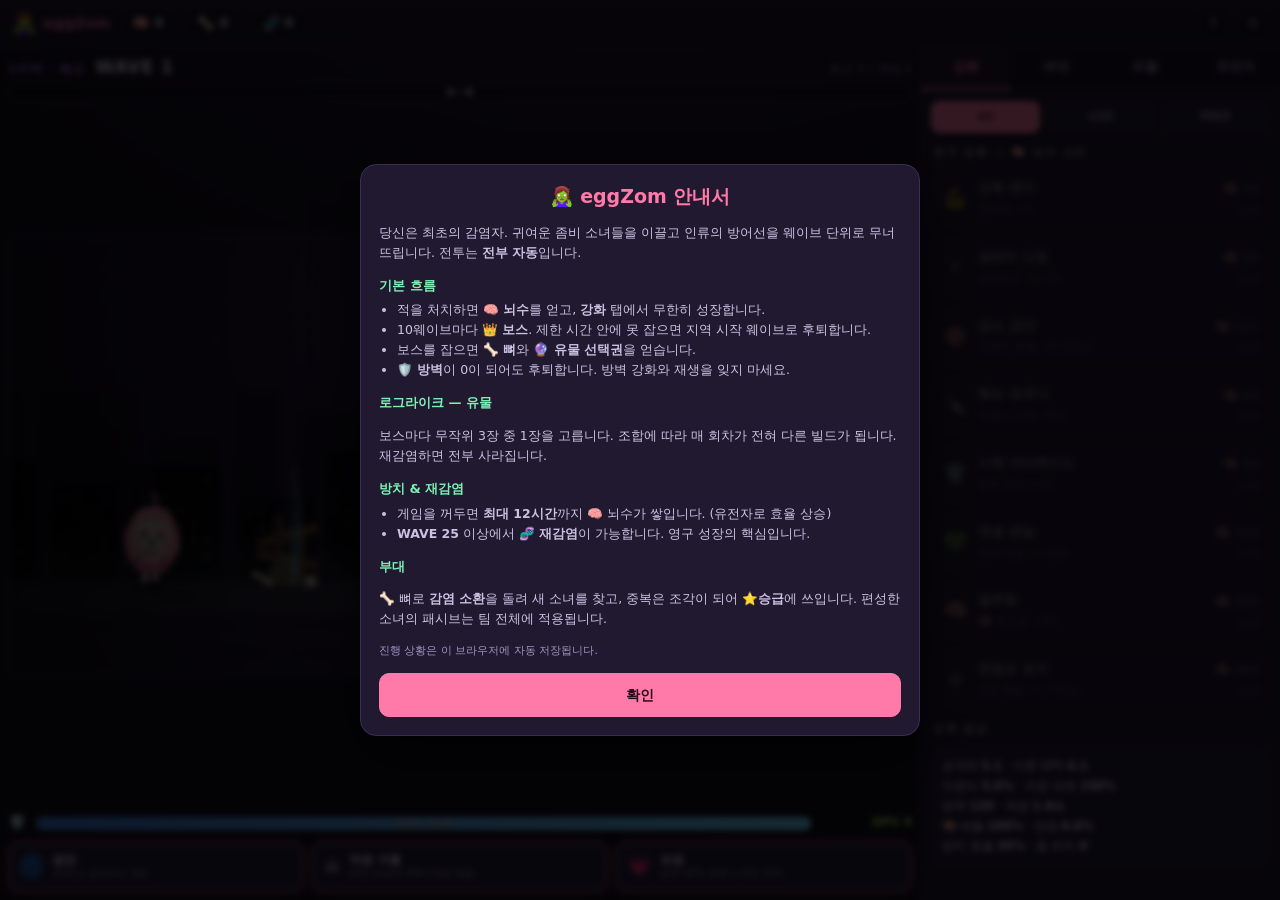
==== index.html @ c1191a76 "feat: eggZom — 미소녀 좀비 방치형 로그라이크 게임 구현 브라우저에서 바로 실행되는 싱글 페이지 방치형 로그라이크를 새로 만들었다. 외부 라이브러리와 이미지 에셋 없이," ====
<!doctype html>
<html lang="ko">
<head>
<meta charset="utf-8">
<meta name="viewport" content="width=device-width,initial-scale=1,maximum-scale=1,user-scalable=no">
<title>eggZom — 미소녀 좀비 방치형 로그라이크</title>
<meta name="description" content="미소녀 좀비들을 이끌고 인류 최후의 방어선을 무너뜨리는 방치형 로그라이크.">
<link rel="icon" href="data:image/svg+xml,<svg xmlns='http://www.w3.org/2000/svg' viewBox='0 0 32 32'><text y='26' font-size='26'>🧟‍♀️</text></svg>">
<link rel="stylesheet" href="assets/style.css">
</head>
<body>
<div id="boot">
  <div class="boot-inner">
    <div class="boot-logo">🧟‍♀️</div>
    <h1>eggZom</h1>
    <p>미소녀 좀비 방치형 로그라이크</p>
  </div>
</div>

<div id="app" hidden>
  <!-- ===== 상단 리소스 바 ===== -->
  <header id="topbar">
    <div class="brand"><span class="brand-emoji">🧟‍♀️</span><span class="brand-name">eggZom</span></div>
    <div class="res" title="적을 처치하면 얻습니다. 강화에 사용."><span class="res-ico">🧠</span><span id="res-brains">0</span></div>
    <div class="res" title="보스를 처치하면 얻습니다. 소환에 사용."><span class="res-ico">🦴</span><span id="res-bones">0</span></div>
    <div class="res" title="재감염으로 얻는 영구 재화."><span class="res-ico">🧬</span><span id="res-genes">0</span></div>
    <div class="spacer"></div>
    <button id="btn-help" class="icon-btn" title="도움말">?</button>
    <button id="btn-settings" class="icon-btn" title="설정">⚙</button>
  </header>

  <main id="main">
    <!-- ===== 전장 ===== -->
    <section id="stage">
      <div id="wave-bar">
        <div class="wave-info">
          <span id="zone-name">폐교</span>
          <strong id="wave-label">WAVE 1</strong>
          <span id="best-label">최고 1</span>
        </div>
        <div class="wave-track"><div id="wave-fill"></div><span id="wave-count">0 / 10</span></div>
      </div>

      <canvas id="cv" width="960" height="540"></canvas>

      <div id="boss-timer" hidden><span id="boss-timer-txt">30.0</span></div>
      <div id="toast-area"></div>

      <div id="barrier-bar">
        <span class="bb-ico">🛡️</span>
        <div class="bb-track"><div id="bb-fill"></div><span id="bb-txt">100 / 100</span></div>
        <span id="dps-txt">DPS 0</span>
      </div>

      <div id="skillbar"></div>
    </section>

    <!-- ===== 사이드 패널 ===== -->
    <section id="panel">
      <nav id="tabs">
        <button class="tab active" data-tab="upgrade">강화</button>
        <button class="tab" data-tab="party">부대</button>
        <button class="tab" data-tab="relic">유물</button>
        <button class="tab" data-tab="gene">유전자</button>
      </nav>
      <div id="tab-body">
        <div class="tab-page" data-page="upgrade"></div>
        <div class="tab-page" data-page="party" hidden></div>
        <div class="tab-page" data-page="relic" hidden></div>
        <div class="tab-page" data-page="gene" hidden></div>
      </div>
    </section>
  </main>

  <!-- ===== 모달 ===== -->
  <div id="modal" hidden>
    <div class="modal-card">
      <h2 id="modal-title"></h2>
      <div id="modal-body"></div>
      <div id="modal-actions"></div>
    </div>
  </div>
</div>

<script src="src/data.js"></script>
<script src="src/state.js"></script>
<script src="src/engine.js"></script>
<script src="src/render.js"></script>
<script src="src/ui.js"></script>
<script src="src/main.js"></script>
</body>
</html>
---- assets/style.css ----
/* ===== eggZom — 미소녀 좀비 방치형 로그라이크 ===== */
:root{
  --bg:#120d1a; --bg2:#1a1326; --panel:#211930; --panel2:#2a2040;
  --line:#3a2d55; --txt:#efe7ff; --dim:#a394c4;
  --pink:#ff7aa8; --pink-d:#c94d7c; --mint:#7df0b4; --lime:#b8f06a;
  --gold:#ffcf5c; --blood:#ff5470; --violet:#b07bff; --cyan:#6fd6ff;
  --r:12px;
}
*{box-sizing:border-box}
html,body{height:100%}
body{
  margin:0; background:radial-gradient(1200px 700px at 50% -10%,#2a1c3d 0%,var(--bg) 60%);
  color:var(--txt); font:14px/1.45 "Pretendard","Apple SD Gothic Neo","Noto Sans KR",system-ui,-apple-system,"Segoe UI",sans-serif;
  overflow:hidden; -webkit-tap-highlight-color:transparent;
}
button{font:inherit;color:inherit;cursor:pointer;border:none;background:none}
[hidden]{display:none!important}   /* display 지정이 hidden 을 덮지 않도록 */
::-webkit-scrollbar{width:8px;height:8px}
::-webkit-scrollbar-thumb{background:#4a3a6b;border-radius:8px}
::-webkit-scrollbar-track{background:transparent}

/* ---- boot ---- */
#boot{position:fixed;inset:0;display:grid;place-items:center;background:var(--bg);z-index:99;transition:opacity .4s}
#boot.gone{opacity:0;pointer-events:none}
.boot-inner{text-align:center}
.boot-logo{font-size:72px;animation:sway 1.6s ease-in-out infinite}
@keyframes sway{0%,100%{transform:rotate(-8deg) translateY(0)}50%{transform:rotate(8deg) translateY(-8px)}}
.boot-inner h1{margin:8px 0 2px;font-size:38px;letter-spacing:2px;color:var(--pink);text-shadow:0 0 24px #ff7aa855}
.boot-inner p{margin:0;color:var(--dim)}

/* ---- layout ---- */
#app{display:flex;flex-direction:column;height:100vh;height:100dvh}
#topbar{display:flex;align-items:center;gap:10px;padding:8px 12px;background:linear-gradient(180deg,#241a36,#1a1326);border-bottom:1px solid var(--line);flex:none}
.brand{display:flex;align-items:center;gap:6px;font-weight:800;letter-spacing:.5px}
.brand-emoji{font-size:20px}
.brand-name{color:var(--pink)}
.spacer{flex:1}
.res{display:flex;align-items:center;gap:5px;background:#00000040;border:1px solid var(--line);border-radius:999px;padding:4px 11px;font-variant-numeric:tabular-nums;font-weight:700;font-size:13px}
.res-ico{font-size:14px}
.icon-btn{width:30px;height:30px;border-radius:8px;background:#00000040;border:1px solid var(--line);color:var(--dim);font-weight:700}
.icon-btn:hover{color:var(--txt);border-color:var(--pink)}

#main{flex:1;display:flex;min-height:0}
#stage{flex:1;display:flex;flex-direction:column;justify-content:center;min-width:0;position:relative;padding:8px;gap:8px}
#panel{width:360px;flex:none;display:flex;flex-direction:column;background:var(--panel);border-left:1px solid var(--line);min-height:0}

/* ---- wave bar ---- */
#wave-bar{flex:none}
.wave-info{display:flex;align-items:baseline;gap:10px;margin-bottom:4px}
#zone-name{color:var(--violet);font-weight:700;font-size:12px;letter-spacing:1px}
#wave-label{font-size:17px;letter-spacing:1px}
#best-label{margin-left:auto;color:var(--dim);font-size:12px}
.wave-track{position:relative;height:16px;background:#00000055;border:1px solid var(--line);border-radius:999px;overflow:hidden}
#wave-fill{height:100%;width:0;background:linear-gradient(90deg,var(--pink-d),var(--pink));transition:width .18s}
.wave-track span{position:absolute;inset:0;display:grid;place-items:center;font-size:11px;font-weight:700;text-shadow:0 1px 2px #000}

/* ---- canvas ---- */
#cv{width:100%;height:auto;aspect-ratio:960/470;max-height:100%;flex:0 1 auto;min-height:0;margin:auto 0;
  border-radius:var(--r);background:#0d0916;border:1px solid var(--line);display:block}

#boss-timer{position:absolute;top:56px;left:50%;transform:translateX(-50%);background:#000000bb;border:1px solid var(--blood);color:var(--blood);
  padding:4px 16px;border-radius:999px;font-weight:800;font-variant-numeric:tabular-nums;letter-spacing:1px;box-shadow:0 0 20px #ff547055}

/* ---- barrier ---- */
#barrier-bar{flex:none;display:flex;align-items:center;gap:8px}
.bb-ico{font-size:15px}
.bb-track{position:relative;flex:1;height:15px;background:#00000055;border:1px solid var(--line);border-radius:999px;overflow:hidden}
#bb-fill{height:100%;width:100%;background:linear-gradient(90deg,#3c7de0,var(--cyan));transition:width .12s}
.bb-track span{position:absolute;inset:0;display:grid;place-items:center;font-size:11px;font-weight:700;text-shadow:0 1px 2px #000}
#dps-txt{font-size:12px;color:var(--lime);font-weight:700;min-width:92px;text-align:right;font-variant-numeric:tabular-nums}

/* ---- skills ---- */
#skillbar{flex:none;display:flex;gap:8px}
.skill{position:relative;flex:1;height:50px;border-radius:10px;background:var(--panel2);border:1px solid var(--line);overflow:hidden;display:flex;align-items:center;gap:8px;padding:0 10px}
.skill:disabled{opacity:.75;cursor:default}
.skill.ready{border-color:var(--pink);box-shadow:0 0 14px #ff7aa833}
.skill-ico{font-size:20px;position:relative;z-index:1}
.skill-meta{display:flex;flex-direction:column;text-align:left;line-height:1.25;min-width:0;flex:1;position:relative;z-index:1}
.skill-name{font-size:12px;font-weight:700;white-space:nowrap}
.skill-sub{font-size:10px;color:var(--dim);white-space:nowrap;overflow:hidden;text-overflow:ellipsis}
.skill-cd{position:absolute;inset:0;background:#000000a6;transform-origin:left;transition:transform .1s linear;z-index:0}
.skill.active{border-color:var(--lime);box-shadow:0 0 16px #b8f06a55}

/* ---- tabs ---- */
#tabs{display:flex;flex:none;border-bottom:1px solid var(--line);background:var(--bg2)}
.tab{flex:1;padding:11px 0;font-size:13px;font-weight:700;color:var(--dim);border-bottom:2px solid transparent}
.tab.active{color:var(--pink);border-bottom-color:var(--pink);background:#ff7aa80f}
.tab .dot{display:inline-block;width:7px;height:7px;border-radius:50%;background:var(--lime);margin-left:4px;vertical-align:middle;animation:pulse 1.1s infinite}
@keyframes pulse{0%,100%{opacity:1}50%{opacity:.25}}
#tab-body{flex:1;overflow-y:auto;overflow-x:hidden;padding:10px}
.tab-page{display:flex;flex-direction:column;gap:8px}

/* ---- generic rows ---- */
.sec-title{font-size:11px;letter-spacing:1.5px;color:var(--dim);font-weight:800;margin:4px 2px 0}
.row{display:flex;align-items:center;gap:10px;background:var(--panel2);border:1px solid var(--line);border-radius:10px;padding:9px 10px;text-align:left;width:100%;transition:border-color .12s,transform .06s}
.row:not(:disabled):hover{border-color:var(--pink)}
.row:not(:disabled):active{transform:translateY(1px)}
.row:disabled{opacity:.45;cursor:default}
.row-ico{font-size:20px;width:26px;text-align:center;flex:none}
.row-mid{flex:1;min-width:0}
.row-name{font-size:13px;font-weight:700;display:flex;align-items:center;gap:6px}
.row-desc{font-size:11px;color:var(--dim);overflow:hidden;text-overflow:ellipsis;white-space:nowrap}
.row-right{text-align:right;flex:none;font-variant-numeric:tabular-nums}
.row-cost{font-size:12px;font-weight:800;color:var(--gold)}
.row-cost.no{color:#8a7aa8}
.row-lv{font-size:10px;color:var(--dim)}
.pill{font-size:9px;font-weight:800;padding:1px 6px;border-radius:999px;letter-spacing:.5px}
.pill.R{background:#4b5563;color:#e5e7eb}
.pill.SR{background:#6d3fb3;color:#e9d5ff}
.pill.SSR{background:linear-gradient(90deg,#ff9a3c,#ff5470);color:#fff}
.pill.new{background:var(--lime);color:#14301a}

/* buy multiplier */
.buy-modes{display:flex;gap:6px}
.buy-modes button{flex:1;padding:6px 0;font-size:12px;font-weight:700;border-radius:8px;background:var(--panel2);border:1px solid var(--line);color:var(--dim)}
.buy-modes button.on{background:var(--pink);border-color:var(--pink);color:#2a0b18}

/* party */
.slots{display:grid;grid-template-columns:repeat(5,1fr);gap:6px}
.slot{min-height:86px;padding:4px 2px 5px;border-radius:10px;background:#00000040;border:1px dashed var(--line);display:flex;flex-direction:column;align-items:center;justify-content:center;gap:2px;font-size:10px;color:var(--dim);position:relative;overflow:hidden}
.slot.filled{border-style:solid;background:var(--panel2)}
.slot.locked{opacity:.35}
.slot canvas{width:100%;height:auto}
.slot .sl-name{font-size:10px;font-weight:700;color:var(--txt)}
.slot .sl-lv{font-size:9px;color:var(--gold)}
.unit-card{display:flex;gap:9px;align-items:center;background:var(--panel2);border:1px solid var(--line);border-radius:10px;padding:8px}
.unit-card.equipped{border-color:var(--mint);box-shadow:0 0 10px #7df0b422}
.unit-por{width:52px;height:60px;flex:none;border-radius:8px;background:#00000055;overflow:hidden}
.unit-por canvas{width:100%;height:100%;display:block}
.unit-body{flex:1;min-width:0}
.unit-actions{display:flex;flex-direction:column;gap:4px;flex:none}
.mini-btn{padding:5px 9px;font-size:11px;font-weight:700;border-radius:7px;background:var(--panel);border:1px solid var(--line);white-space:nowrap}
.mini-btn:not(:disabled):hover{border-color:var(--pink)}
.mini-btn:disabled{opacity:.4;cursor:default}
.mini-btn.pri{background:var(--pink);border-color:var(--pink);color:#2a0b18}
.mini-btn.pri:disabled{background:var(--panel);border-color:var(--line);color:var(--dim)}
.stars{color:var(--gold);font-size:10px;letter-spacing:1px}
.shardbar{height:4px;background:#00000055;border-radius:9px;overflow:hidden;margin-top:3px}
.shardbar i{display:block;height:100%;background:var(--violet)}

/* relic */
.relic-grid{display:grid;grid-template-columns:1fr 1fr;gap:7px}
.relic{background:var(--panel2);border:1px solid var(--line);border-radius:10px;padding:8px;text-align:left}
.relic .rn{font-size:12px;font-weight:700;display:flex;gap:5px;align-items:center}
.relic .rd{font-size:10.5px;color:var(--dim);margin-top:3px}
.relic .rc{font-size:10px;color:var(--lime);font-weight:800;margin-top:3px}
.empty{color:var(--dim);font-size:12px;text-align:center;padding:22px 10px;border:1px dashed var(--line);border-radius:10px}

/* gene */
.gene-node{display:flex;gap:9px;align-items:center}
.prestige-box{background:linear-gradient(135deg,#3a1d4e,#221436);border:1px solid var(--violet);border-radius:12px;padding:12px;text-align:center}
.prestige-box h3{margin:0 0 4px;color:var(--violet);font-size:15px}
.prestige-box p{margin:0 0 9px;font-size:11.5px;color:var(--dim)}
.big-btn{width:100%;padding:11px;border-radius:10px;font-weight:800;font-size:14px;background:linear-gradient(90deg,var(--violet),var(--pink));color:#1c0a24}
.big-btn:disabled{background:#3a2d55;color:#7a6a99;cursor:default}

/* toast */
#toast-area{position:absolute;top:58px;right:18px;display:flex;flex-direction:column;gap:6px;align-items:flex-end;pointer-events:none;z-index:5}
.toast{background:#000000cc;border:1px solid var(--line);border-left:3px solid var(--pink);border-radius:8px;padding:7px 12px;font-size:12px;font-weight:600;
  animation:tin .28s ease-out, tout .4s ease-in 2.6s forwards;max-width:290px}
.toast.good{border-left-color:var(--lime)} .toast.bad{border-left-color:var(--blood)} .toast.gold{border-left-color:var(--gold)}
@keyframes tin{from{opacity:0;transform:translateX(22px)}to{opacity:1;transform:none}}
@keyframes tout{to{opacity:0;transform:translateX(22px)}}

/* modal */
#modal{position:fixed;inset:0;background:#000000cc;display:grid;place-items:center;z-index:50;padding:16px;backdrop-filter:blur(3px)}
.modal-card{background:var(--panel);border:1px solid var(--line);border-radius:16px;padding:18px;max-width:560px;width:100%;max-height:86vh;overflow-y:auto;box-shadow:0 20px 60px #000a}
.modal-card h2{margin:0 0 10px;font-size:19px;color:var(--pink);text-align:center}
#modal-body{font-size:13px;color:var(--txt)}
#modal-body h4{margin:14px 0 5px;color:var(--mint);font-size:13px}
#modal-body p,#modal-body li{color:#cdc2e4;font-size:12.5px;line-height:1.6}
#modal-body ul{margin:4px 0;padding-left:18px}
#modal-actions{display:flex;gap:8px;margin-top:14px}
#modal-actions button{flex:1;padding:11px;border-radius:10px;font-weight:800;background:var(--panel2);border:1px solid var(--line)}
#modal-actions button.pri{background:var(--pink);border-color:var(--pink);color:#2a0b18}

/* relic pick cards */
.pick-grid{display:grid;grid-template-columns:repeat(auto-fit,minmax(150px,1fr));gap:10px}
.pick{background:var(--panel2);border:1px solid var(--line);border-radius:12px;padding:13px;text-align:center;transition:transform .12s,border-color .12s}
.pick:hover{transform:translateY(-3px);border-color:var(--pink)}
.pick .pi{font-size:30px}
.pick .pn{font-weight:800;font-size:13px;margin-top:5px}
.pick .pd{font-size:11px;color:var(--dim);margin-top:5px;min-height:32px}

/* summon result */
.sum-grid{display:grid;grid-template-columns:repeat(auto-fit,minmax(88px,1fr));gap:8px}
.sum-item{background:var(--panel2);border:1px solid var(--line);border-radius:10px;padding:8px;text-align:center;font-size:11px}
.sum-item canvas{width:100%;height:auto}

/* ---- responsive ---- */
@media (max-width:900px){
  #main{flex-direction:column}
  #panel{width:auto;border-left:none;border-top:1px solid var(--line);height:46vh}
  #stage{padding:6px;gap:6px}
  #cv{max-height:38vh}
  .brand-name{display:none}
  #dps-txt{min-width:72px;font-size:11px}
}
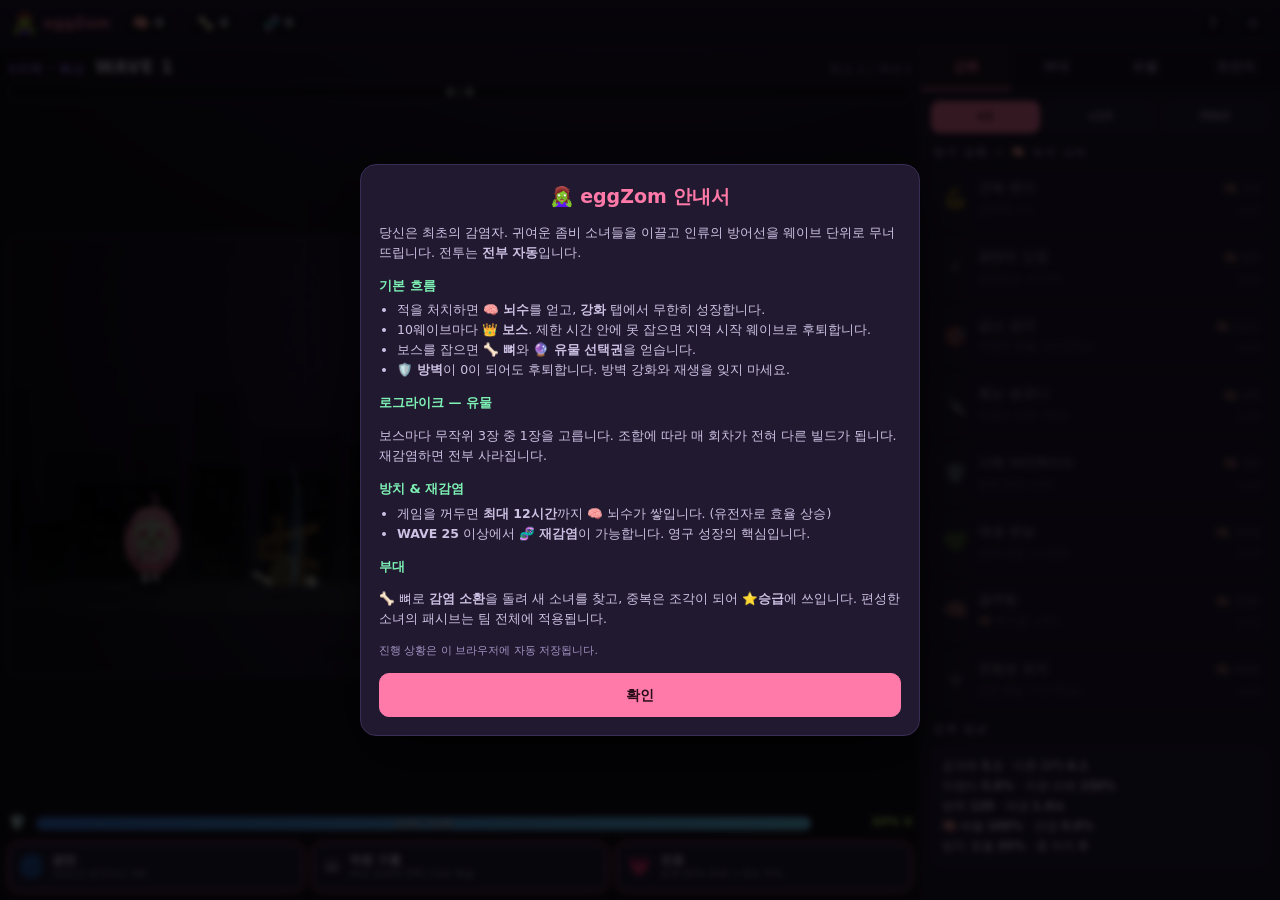
==== commit 935fe3b0: "feat: 외부 일러스트 파이프라인 — SD 전장 아바타 / 전신 카드 일러 분리 7등신 카드 일러를 전장에서 96px로 줄이면 실루엣이 뭉개진다. 전장에 서는 아바타는 2.5등신" ====
--- a/index.html
+++ b/index.html
@@ -82,7 +82,9 @@
   </div>
 </div>
 
+<script src="art/manifest.js"></script>
 <script src="src/data.js"></script>
+<script src="src/assets.js"></script>
 <script src="src/state.js"></script>
 <script src="src/engine.js"></script>
 <script src="src/render.js"></script>
--- a/assets/style.css
+++ b/assets/style.css
@@ -174,6 +174,23 @@
 #modal-actions button{flex:1;padding:11px;border-radius:10px;font-weight:800;background:var(--panel2);border:1px solid var(--line)}
 #modal-actions button.pri{background:var(--pink);border-color:var(--pink);color:#2a0b18}
 
+/* 캐릭터 카드 */
+.card-wrap{display:flex;gap:14px;align-items:flex-start}
+.card-art{flex:none;width:224px;border-radius:12px;overflow:hidden;border:1px solid var(--line);
+  background:linear-gradient(160deg,#2a2040,#161022)}
+.card-art img,.card-art canvas{width:100%;height:auto;display:block}
+.card-info{flex:1;min-width:0}
+.card-title{font-size:11.5px;color:var(--violet);font-weight:700;letter-spacing:.5px}
+.card-name{font-size:23px;font-weight:800;display:flex;align-items:center;gap:8px;margin-top:2px}
+.card-quote{font-size:12px;color:var(--dim);margin:9px 0 12px;line-height:1.75}
+.card-stat{display:flex;justify-content:space-between;gap:10px;font-size:12px;padding:6px 1px;border-bottom:1px dashed var(--line)}
+.card-stat span{color:var(--dim)}
+@media (max-width:560px){
+  .card-wrap{flex-direction:column;align-items:center}
+  .card-art{width:100%;max-width:240px}
+  .card-info{width:100%}
+}
+
 /* relic pick cards */
 .pick-grid{display:grid;grid-template-columns:repeat(auto-fit,minmax(150px,1fr));gap:10px}
 .pick{background:var(--panel2);border:1px solid var(--line);border-radius:12px;padding:13px;text-align:center;transition:transform .12s,border-color .12s}
